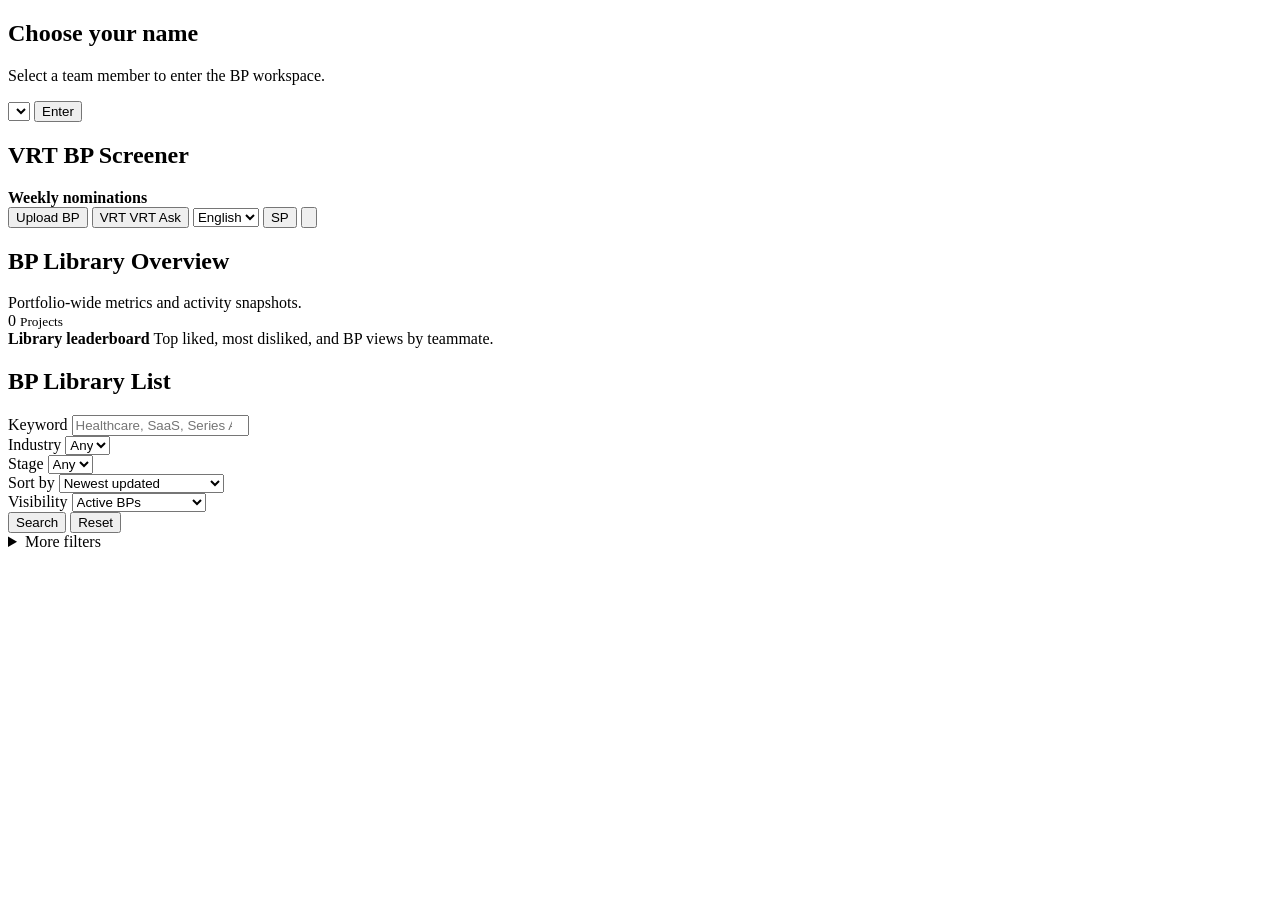
==== web/index.html @ aa81eb55 "Compact weekly nominations and leaderboard Co-authored-by: Cursor <cursoragent@cursor.com>" ====
<!doctype html>
<html lang="en">
  <head>
    <meta charset="utf-8" />
    <meta name="viewport" content="width=device-width, initial-scale=1" />
    <title>VRT BP Screener</title>
    <link rel="icon" href="/favicon.jpg" type="image/jpeg" />
    <link rel="apple-touch-icon" href="/favicon.jpg" />
    <link rel="stylesheet" href="/styles.css?v=20260727-weekly-leaderboard-compact-v1" />
  </head>
  <body>
    <div id="loginOverlay" class="loginOverlay">
      <form id="loginForm" class="loginCard">
        <h2 data-i18n="loginTitle">Choose your name</h2>
        <p data-i18n="loginHint">Select a team member to enter the BP workspace.</p>
        <div id="loginMemberAvatars" class="loginMemberAvatars" aria-hidden="true"></div>
        <select id="userSelect" autocomplete="name"></select>
        <button type="submit" data-i18n="loginButton">Enter</button>
        <p id="loginError" class="loginError"></p>
      </form>
    </div>

    <header class="hero">
      <nav class="nav">
        <div class="heroSummary">
          <h1 data-i18n="title">VRT BP Screener</h1>
          <p id="welcomeMessage" class="subtitle"></p>
        </div>
        <section class="weeklyNominationTopCard" aria-label="Weekly nominations">
          <strong data-i18n="weeklyNominationBoard">Weekly nominations</strong>
          <div id="weeklyNominationSpotlight" class="weeklyNominationSpotlight" aria-live="polite"></div>
        </section>
        <div class="navControls">
          <button id="uploadOpenButton" type="button" class="navUploadButton" data-i18n="uploadTitle">Upload BP</button>
          <button id="openVrtAskButton" type="button" class="navUploadButton vrtAskNavButton" data-i18n-title="vrtAsk" aria-label="VRT Ask">
            <span class="vrtAskAvatarShell" aria-hidden="true">
              <img src="/vrt-agent.jpg" alt="" onerror="this.hidden=true" />
              <span>VRT</span>
            </span>
            <span data-i18n="vrtAsk">VRT Ask</span>
          </button>
          <select id="language" aria-label="Language">
            <option value="en">English</option>
            <option value="zh">中文</option>
          </select>
          <button id="scoringProfileOpenButton" type="button" class="railIconButton scoringProfileNavButton" aria-label="My scoring profile" aria-expanded="false" data-i18n-title="scoringProfileTitle">
            <span class="buttonIconShell" aria-hidden="true">SP</span>
          </button>
          <button id="openCalendarRail" type="button" class="railIconButton" aria-label="Calendar" aria-expanded="false" data-i18n-title="calendarOpen">
            <span class="buttonIconShell" aria-hidden="true">
              <svg class="buttonIcon" viewBox="0 0 24 24" focusable="false">
                <rect x="4" y="5" width="16" height="15" rx="2"></rect>
                <path d="M8 3v4M16 3v4M4 10h16"></path>
              </svg>
            </span>
          </button>
          <button id="currentUserBadge" type="button" class="currentUserBadge" hidden></button>
        </div>
      </nav>
    </header>

    <div id="uploadOverlay" class="uploadOverlay" hidden>
      <section class="panel uploadPopover" role="dialog" aria-modal="true" aria-labelledby="uploadDialogTitle">
        <div class="sectionTitle">
          <div>
            <h2 id="uploadDialogTitle" data-i18n="uploadTitle">Upload BP</h2>
            <span data-i18n="uploadLimit">PDF, PPT, PPTX, DOC, DOCX. Default limit: 20 MB.</span>
          </div>
          <button id="uploadCloseButton" type="button" class="secondary compactButton" data-i18n="closeUpload">Close</button>
        </div>
        <div
          id="uploadDropzone"
          class="uploadDropzone"
          role="button"
          tabindex="0"
          aria-describedby="uploadStatus"
        >
          <input id="uploadFile" type="file" accept=".pdf,.ppt,.pptx,.doc,.docx" hidden />
          <strong data-i18n="uploadButton">Choose file</strong>
          <p data-i18n="uploadHint">
            Drag a PDF, PPT, PPTX, DOC, or DOCX here, or click to choose a file. The file will be archived to Feishu Drive.
          </p>
          <small id="uploadStatus" class="uploadStatus" data-i18n="uploadIdle">Waiting for a BP file.</small>
        </div>
      </section>
    </div>

    <div id="scoringProfileOverlay" class="activityOverlay scoringProfileOverlay" hidden>
      <section class="panel scoringProfilePopover" role="dialog" aria-modal="false" aria-labelledby="scoringProfilePopoverTitle">
        <div class="sectionTitle">
          <div>
            <h2 id="scoringProfilePopoverTitle" data-i18n="scoringProfileTitle">My scoring profile</h2>
            <span data-i18n="scoringProfileHint">Your final-score habits and current scoring lens.</span>
          </div>
          <button id="scoringProfileCloseButton" type="button" class="secondary compactButton" data-i18n="closeUpload">Close</button>
        </div>
        <div class="weightQuickBody">
          <div id="activeWeightSummary" class="activeWeightSummary"></div>
          <section class="scoringTemplateBlock">
            <div>
              <strong data-i18n="scoringTemplateTitle">Scoring template</strong>
              <small data-i18n="scoringTemplateHint">Choose the template VRT Agent should draft against.</small>
            </div>
            <select id="scoringTemplate">
              <option value="type_a" data-i18n="templateTypeA">Type A</option>
              <option value="type_b" data-i18n="templateTypeB">Type B</option>
              <option value="type_c" data-i18n="templateTypeC">Type C</option>
              <option value="my_custom" data-i18n="templateMyCustom">My custom</option>
            </select>
          </section>
          <div class="weightQuickActions">
            <button id="reviewPendingDrafts" type="button" class="secondary compactButton" data-i18n="reviewPendingDrafts">Review pending drafts</button>
            <button id="generateDraftScores" type="button" class="compactButton" data-i18n="generateDraftScores">Generate draft for selected BP</button>
            <button id="openWeightEditor" type="button" class="secondary compactButton" data-i18n="advancedScoringSettings">Advanced scoring settings</button>
          </div>
          <div id="scoringQueueSummary" class="scoringQueueSummary compact"></div>
          <small id="scoringDraftStatus" class="subtle" data-i18n="currentBpOnlyHint">Current implementation drafts the selected BP first; queue review is ready for pending drafts.</small>
          <small class="subtle" data-i18n="advancedScoringHint">Weights, factor pools, personal factors, chart, and drag ordering.</small>
        </div>
      </section>
    </div>

    <dialog id="calendarDialog" class="calendarDialog" aria-labelledby="calendarDialogTitle">
      <section class="panel opsBoardPanel calendarPopover">
        <div class="sectionTitle">
          <div>
            <h2 id="calendarDialogTitle" data-i18n="calendarReview">Calendar review</h2>
            <span id="reviewWeekLabel" class="subtle" data-i18n="calendarLocalTimeNotice">Shown in your local time</span>
          </div>
          <div class="activityActions">
            <button id="refreshReviewBoard" type="button" class="secondary compactButton" data-i18n="refresh">Refresh</button>
            <button id="calendarCloseButton" type="button" class="secondary compactButton" data-i18n="closeUpload">Close</button>
          </div>
        </div>
        <div class="calendarActivityGrid">
          <div id="shortlistBoard" class="opsBoard"></div>
          <div id="nominationBoard" class="opsBoard"></div>
        </div>
        <div id="calendarBoard" class="opsBoard"></div>
      </section>
    </dialog>

    <main class="workbenchShell scoringProfileNavLayout">
      <aside class="leftRail">
        <div id="leftWorkspaceView" class="leftRailView"></div>

        <div id="leftCalendarView" class="leftRailView calendarRailView" hidden></div>
      </aside>

      <dialog id="userSwitchDialog" class="userSwitchDialog" aria-labelledby="userSwitchTitle">
        <button id="closeUserSwitch" type="button" class="close iconButton" aria-label="Close" data-i18n-title="closeUserSwitch">
          <svg class="buttonIcon" viewBox="0 0 24 24" aria-hidden="true" focusable="false">
            <path d="M6 6l12 12M18 6L6 18"></path>
          </svg>
        </button>
        <section class="userSwitchPanel">
          <div class="sectionTitle">
            <div>
              <h2 id="userSwitchTitle" data-i18n="switchUserTitle">Switch user</h2>
              <p data-i18n="switchUserHint">Choose a team member, then confirm before operating as that person.</p>
            </div>
          </div>
          <div id="userSwitchList" class="userSwitchList"></div>
          <div id="userSwitchConfirm" class="userSwitchConfirm" hidden>
            <p id="userSwitchConfirmText"></p>
            <div class="userSwitchActions">
              <button id="confirmUserSwitch" type="button" data-i18n="confirmSwitchUser">Confirm switch</button>
              <button id="cancelUserSwitch" type="button" class="secondary compactButton" data-i18n="cancelSwitchUser">Cancel</button>
            </div>
          </div>
        </section>
      </dialog>

      <dialog id="weightEditorDialog" class="weightEditorDialog">
        <button id="closeWeightEditor" type="button" class="close iconButton" aria-label="Close" data-i18n-title="closeWeights">
          <svg class="buttonIcon" viewBox="0 0 24 24" aria-hidden="true" focusable="false">
            <path d="M6 6l12 12M18 6L6 18"></path>
          </svg>
        </button>
        <section class="weightPanel">
          <div class="sectionTitle">
            <div>
              <h2 data-i18n="editWeights">Edit weights</h2>
              <p data-i18n="weightSubtitle">Pick five factors in order, or ask VRT Agent to turn your preference into factors.</p>
            </div>
            <button id="applyWeightSelection" data-i18n="applyWeight">Apply ranking</button>
          </div>
          <div class="weightWorkspace">
            <div class="weightBuilder">
              <label data-i18n="profileTitle">Profile title</label>
              <input id="weightProfileTitle" type="text" placeholder="My screening lens" />
              <label data-i18n="aiWeightPrompt">Ask VRT Agent to build factors</label>
              <textarea
                id="weightPrompt"
                data-i18n-placeholder="weightPromptPlaceholder"
                placeholder="Example: I care about AI infrastructure, strong founders, early paid pilots, and low regulatory risk."
              ></textarea>
              <div class="weightActions">
                <button id="aiFactorButton" type="button" data-i18n="generateFactors">Generate factors</button>
                <button id="saveWeightProfile" type="button" class="secondary" data-i18n="saveProfile">Save profile</button>
                <button id="saveAiFactorsPersonal" type="button" class="secondary" data-i18n="saveAiFactorsPersonal">Save AI factors to mine</button>
                <button id="publishAiFactorsPublic" type="button" class="secondary" data-i18n="publishAiFactorsPublic">Publish AI factors</button>
              </div>
              <p id="activeProfileLabel" class="activeProfileLabel subtle"></p>
            </div>
            <div>
              <div class="weightColumns">
                <div>
                  <h3 data-i18n="availableFactors">Available factors</h3>
                  <div id="factorChoices" class="factorList"></div>
                </div>
                <div>
                  <h3 data-i18n="selectedFactors">Selected order</h3>
                  <div id="selectedFactors" class="factorList selected"></div>
                </div>
              </div>
            </div>
          </div>
          <div class="sectionTitle boardTitle">
            <h3 data-i18n="weightBoard">Weight profiles</h3>
            <span data-i18n="weightBoardHint">My saved lenses and the team's reusable ranking profiles.</span>
          </div>
          <div id="profileBoard" class="profileBoard"></div>
        </section>
      </dialog>

      <section class="centerRail">
        <div class="libraryOverviewStack">
          <section class="panel charts libraryOverviewPanel">
            <div class="sectionTitle">
              <div>
                <h2 data-i18n="bpLibraryOverview">BP Library Overview</h2>
                <span data-i18n="bpLibraryOverviewHint">Portfolio-wide metrics and activity snapshots.</span>
              </div>
              <div id="overviewStatus" class="projectListStatus overviewStatus" aria-live="polite" hidden></div>
            </div>
            <div class="overviewMetricsRow">
              <div class="stats">
                <div class="stat">
                  <span id="projectCount">0</span>
                  <small data-i18n="projects">Projects</small>
                </div>
              </div>
              <div id="chartGrid" class="chartGrid"></div>
              <div class="libraryLeaderboardCard" aria-label="Library leaderboard">
                <div class="libraryLeaderboardHeader">
                  <strong data-i18n="libraryLeaderboardTitle">Library leaderboard</strong>
                  <span data-i18n="bpLeaderboardHint">Top liked, most disliked, and BP views by teammate.</span>
                </div>
                <div id="bpLeaderboardSpotlight" class="bpLeaderboardSpotlight" aria-live="polite"></div>
              </div>
            </div>
          </section>

        </div>

        <section class="panel bpListPanel">
          <div class="bpListToolbar">
            <div class="bpListTitle">
              <h2 data-i18n="bpLibraryList">BP Library List</h2>
              <div id="projectListStatus" class="projectListStatus" aria-live="polite" hidden></div>
            </div>
            <section class="filters bpListFilters" aria-label="BP list filters">
              <div class="filterField keywordFilter">
                <label data-i18n="keyword">Keyword</label>
                <input id="keyword" type="search" placeholder="Healthcare, SaaS, Series A" aria-label="Keyword" data-i18n-title="keyword" />
              </div>
              <div class="filterField">
                <label data-i18n="industry">Industry</label>
                <select id="industry" aria-label="Industry" data-i18n-title="industry">
                  <option value="" data-i18n="any">Any</option>
                </select>
              </div>
              <div class="filterField">
                <label data-i18n="stage">Stage</label>
                <select id="stage" aria-label="Stage" data-i18n-title="stage">
                  <option value="" data-i18n="any">Any</option>
                </select>
              </div>
              <div class="filterField sortFilter">
                <label data-i18n="sortBy">Sort by</label>
                <select id="sortBy" aria-label="Sort by" data-i18n-title="sortBy">
                  <option value="updated_desc" data-i18n="sortUpdated">Newest updated</option>
                  <option value="ai_rank_desc" data-i18n="sortAiRanked">VRT Agent ranked</option>
                  <option value="screening_score_desc" data-i18n="sortScreening">Screening score</option>
                  <option value="recommendation_desc" data-i18n="sortRecommendation">Recommendation</option>
                  <option value="team_score_desc" data-i18n="sortTeam">Team strength</option>
                  <option value="traction_score_desc" data-i18n="sortTraction">Traction</option>
                  <option value="risk_low_first" data-i18n="sortRisk">Lower risk first</option>
                  <option value="custom_weight" data-i18n="sortCustomWeight">Personal weight ranking</option>
                  <option value="personal_scoring_desc" data-i18n="sortPersonalScoring">My confirmed scores</option>
                </select>
              </div>
              <div class="filterField">
                <label data-i18n="visibilityFilter">Visibility</label>
                <select id="visibilityFilter" aria-label="Visibility" data-i18n-title="visibilityFilter">
                  <option value="active" data-i18n="visibilityActive">Active BPs</option>
                  <option value="hide_discussed" data-i18n="hideDiscussedTitle">Hide discussed</option>
                  <option value="hide_not_interested" data-i18n="hideNotInterestedTitle">Hide not interested</option>
                  <option value="highlighted" data-i18n="highlightOnlyTitle">Highlighted only</option>
                  <option value="hidden" data-i18n="hiddenOnlyTitle">Hidden only</option>
                </select>
              </div>
              <div class="filterActions">
                <button id="searchButton" type="button" data-i18n="search">Search</button>
                <button id="resetFiltersButton" type="button" class="secondary compactButton" data-i18n="resetFilters">Reset</button>
              </div>
              <details class="advancedFilterDetails">
                <summary data-i18n="moreFilters">More filters</summary>
                <div class="advancedFilterBody">
                  <div class="filterField">
                    <label data-i18n="recommendation">Recommendation</label>
                    <select id="recommendation">
                      <option value="" data-i18n="any">Any</option>
                      <option value="高" data-i18n="high">High</option>
                      <option value="中" data-i18n="medium">Medium</option>
                      <option value="低" data-i18n="low">Low</option>
                      <option value="未知" data-i18n="unknown">Unknown</option>
                    </select>
                  </div>
                  <div class="filterField">
                    <label data-i18n="country">Country / region</label>
                    <select id="country">
                      <option value="" data-i18n="any">Any</option>
                    </select>
                  </div>
                  <div class="filterField">
                    <label data-i18n="customerType">Customer type</label>
                    <select id="customerType">
                      <option value="" data-i18n="any">Any</option>
                    </select>
                  </div>
                  <div class="filterField">
                    <label data-i18n="revenueStage">Revenue stage</label>
                    <select id="revenueStage">
                      <option value="" data-i18n="any">Any</option>
                    </select>
                  </div>
                  <div class="filterField">
                    <label data-i18n="riskLevel">Risk level</label>
                    <select id="riskLevel">
                      <option value="" data-i18n="any">Any</option>
                      <option value="高" data-i18n="high">High</option>
                      <option value="中" data-i18n="medium">Medium</option>
                      <option value="低" data-i18n="low">Low</option>
                      <option value="未知" data-i18n="unknown">Unknown</option>
                    </select>
                  </div>
                  <div class="filterField">
                    <label data-i18n="tagFilter">Tags / keywords</label>
                    <select id="tag">
                      <option value="" data-i18n="any">Any</option>
                    </select>
                  </div>
                </div>
              </details>
            </section>
          </div>
          <section id="projectGrid" class="projectList" aria-live="polite"></section>
        </section>
      </section>

      <dialog id="vrtAskDialog" class="vrtAskDialog" aria-labelledby="vrtAskDialogTitle">
        <button id="vrtAskCloseButton" type="button" class="close iconButton" aria-label="Close" data-i18n-title="closeUpload">
          <svg class="buttonIcon" viewBox="0 0 24 24" aria-hidden="true" focusable="false">
            <path d="M6 6l12 12M18 6L6 18"></path>
          </svg>
        </button>
        <section class="panel aiPanel compactSection idle">
          <div class="aiQuickHeader">
            <div class="assistantTitle">
              <img class="agentAvatar idle" src="/vrt-agent.jpg" alt="VRT Agent" />
              <h2 id="vrtAskDialogTitle" data-i18n="aiFinder">VRT Agent Project Finder</h2>
            </div>
          </div>
          <div class="aiPrompt">
            <div class="aiComposer">
              <textarea
                id="recommendQuestion"
                rows="1"
                data-i18n-placeholder="aiPlaceholder"
                placeholder="Which AI/tech healthcare projects have strong teams and early traction?"
              ></textarea>
              <button
                id="recommendButton"
                type="button"
                class="aiSendButton"
                data-i18n-title="askAi"
                aria-label="Ask VRT Agent"
                title="Ask VRT Agent"
              >
                <svg class="buttonIcon" viewBox="0 0 24 24" aria-hidden="true" focusable="false">
                  <path d="M5 12h14M13 6l6 6-6 6"></path>
                </svg>
              </button>
            </div>
            <div id="recommendResult" class="recommendResult"></div>
          </div>
        </section>
      </dialog>

      <dialog id="projectDialog" class="projectDialog" aria-labelledby="projectDialogTitle">
        <button id="projectDialogCloseButton" type="button" class="close iconButton" aria-label="Close" data-i18n-title="closeUpload">
          <svg class="buttonIcon" viewBox="0 0 24 24" aria-hidden="true" focusable="false">
            <path d="M6 6l12 12M18 6L6 18"></path>
          </svg>
        </button>
        <section class="panel rightInsightPanel projectDialogPanel">
          <section class="detailPanel compactSection">
            <div class="compactSectionTitle">
              <h2 id="projectDialogTitle" data-i18n="rightContext">BP Context</h2>
            </div>
            <div id="projectDetail" class="projectDetail">
              <p class="subtle" data-i18n="selectProjectHint">Select a project to review the BP and team context here.</p>
            </div>
            <div id="scoreReviewCard" class="scoreReviewCard"></div>
          </section>

          <details class="projectOpsPanel compactDetails">
            <summary class="snippetSummary">
              <span data-i18n="bpOps">BP Review Ops</span>
              <small data-i18n="collaboration">Collaboration</small>
            </summary>
            <div id="projectOps" class="projectOps">
              <p class="subtle" data-i18n="selectProjectHint">Select a project to review the BP and team context here.</p>
            </div>
          </details>

          <details id="bpPreviewDetails" class="bpPreviewPanel compactDetails" hidden>
            <summary class="snippetSummary">
              <span data-i18n="bpPreview">BP Preview</span>
              <a id="bpFallbackLink" class="openLink" target="_blank" rel="noopener noreferrer" hidden data-i18n="openInNew">Open in new window</a>
            </summary>
            <div class="bpFrameWrap">
              <iframe id="bpFrame" title="BP preview" loading="lazy"></iframe>
              <p id="bpFrameHint" class="subtle" data-i18n="feishuEmbedHint">
                Feishu may block iframe embedding. If the preview is blank, open it in a new window.
              </p>
            </div>
          </details>

          <details class="contextPanel compactDetails">
            <summary class="snippetSummary">
              <span data-i18n="commentsQuestions">Comments & Questions</span>
              <small data-i18n="teamViewSummary">Team view summary</small>
            </summary>
            <div id="teamPresence" class="teamPresence"></div>
            <div id="teamViewSummary" class="teamViewSummary"></div>
            <div id="contextList" class="contextList"></div>
            <div class="contextComposer">
              <textarea id="contextComment" data-i18n-placeholder="commentPlaceholder" placeholder="Add a comment or question"></textarea>
              <div class="contextActions">
                <button id="addCommentButton" type="button" data-i18n="addComment">Add comment</button>
                <button id="markNotInterestedButton" type="button" class="secondary" data-i18n="markNotInterested">Not interested</button>
              </div>
              <label data-i18n="askAboutBp">Ask VRT Agent about this BP</label>
              <textarea id="projectQuestion" data-i18n-placeholder="projectQuestionPlaceholder" placeholder="Ask about this BP and team comments"></textarea>
              <button id="projectAssistantButton" type="button" data-i18n="askProjectAi">Ask project VRT Agent</button>
              <div id="projectAssistantResult" class="recommendResult"></div>
            </div>
          </details>
        </section>
      </dialog>
    </main>

    <script src="/app.js?v=20260726-name-only-login-v1" type="module"></script>
  </body>
</html>
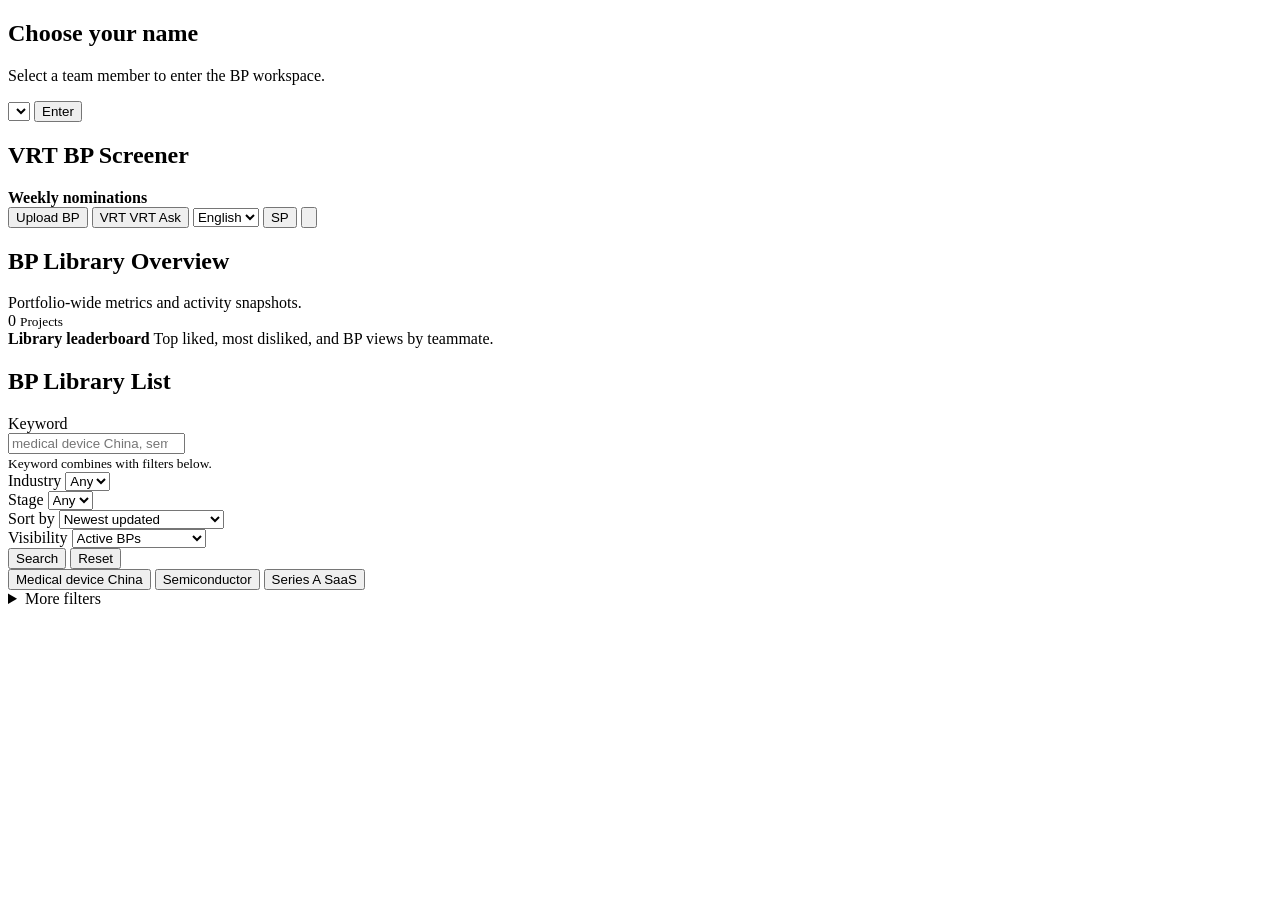
==== commit 6f2b3a06: "Improve BP library keyword search Co-authored-by: Cursor <cursoragent@cursor.com>" ====
--- a/web/index.html
+++ b/web/index.html
@@ -6,7 +6,7 @@
     <title>VRT BP Screener</title>
     <link rel="icon" href="/favicon.jpg" type="image/jpeg" />
     <link rel="apple-touch-icon" href="/favicon.jpg" />
-    <link rel="stylesheet" href="/styles.css?v=20260727-weekly-leaderboard-compact-v1" />
+    <link rel="stylesheet" href="/styles.css?v=20260727-keyword-search-v1" />
   </head>
   <body>
     <div id="loginOverlay" class="loginOverlay">
@@ -263,7 +263,18 @@
             <section class="filters bpListFilters" aria-label="BP list filters">
               <div class="filterField keywordFilter">
                 <label data-i18n="keyword">Keyword</label>
-                <input id="keyword" type="search" placeholder="Healthcare, SaaS, Series A" aria-label="Keyword" data-i18n-title="keyword" />
+                <div class="keywordSearchBox">
+                  <input
+                    id="keyword"
+                    type="search"
+                    placeholder="medical device China, semiconductor, Series A SaaS"
+                    aria-label="Keyword"
+                    data-i18n-title="keyword"
+                    data-i18n-placeholder="keywordPlaceholder"
+                  />
+                  <button id="keywordClearButton" type="button" class="keywordClearButton" data-i18n-title="clearKeyword" aria-label="Clear keyword" hidden>x</button>
+                </div>
+                <small class="keywordFilterHint" data-i18n="keywordFilterHint">Keyword combines with filters below.</small>
               </div>
               <div class="filterField">
                 <label data-i18n="industry">Industry</label>
@@ -304,6 +315,11 @@
               <div class="filterActions">
                 <button id="searchButton" type="button" data-i18n="search">Search</button>
                 <button id="resetFiltersButton" type="button" class="secondary compactButton" data-i18n="resetFilters">Reset</button>
+              </div>
+              <div class="suggestedSearchChips" aria-label="Suggested keyword searches">
+                <button type="button" data-keyword-chip="medical device China">Medical device China</button>
+                <button type="button" data-keyword-chip="semiconductor">Semiconductor</button>
+                <button type="button" data-keyword-chip="Series A SaaS">Series A SaaS</button>
               </div>
               <details class="advancedFilterDetails">
                 <summary data-i18n="moreFilters">More filters</summary>
@@ -463,6 +479,6 @@
       </dialog>
     </main>
 
-    <script src="/app.js?v=20260726-name-only-login-v1" type="module"></script>
+    <script src="/app.js?v=20260727-keyword-search-v1" type="module"></script>
   </body>
 </html>
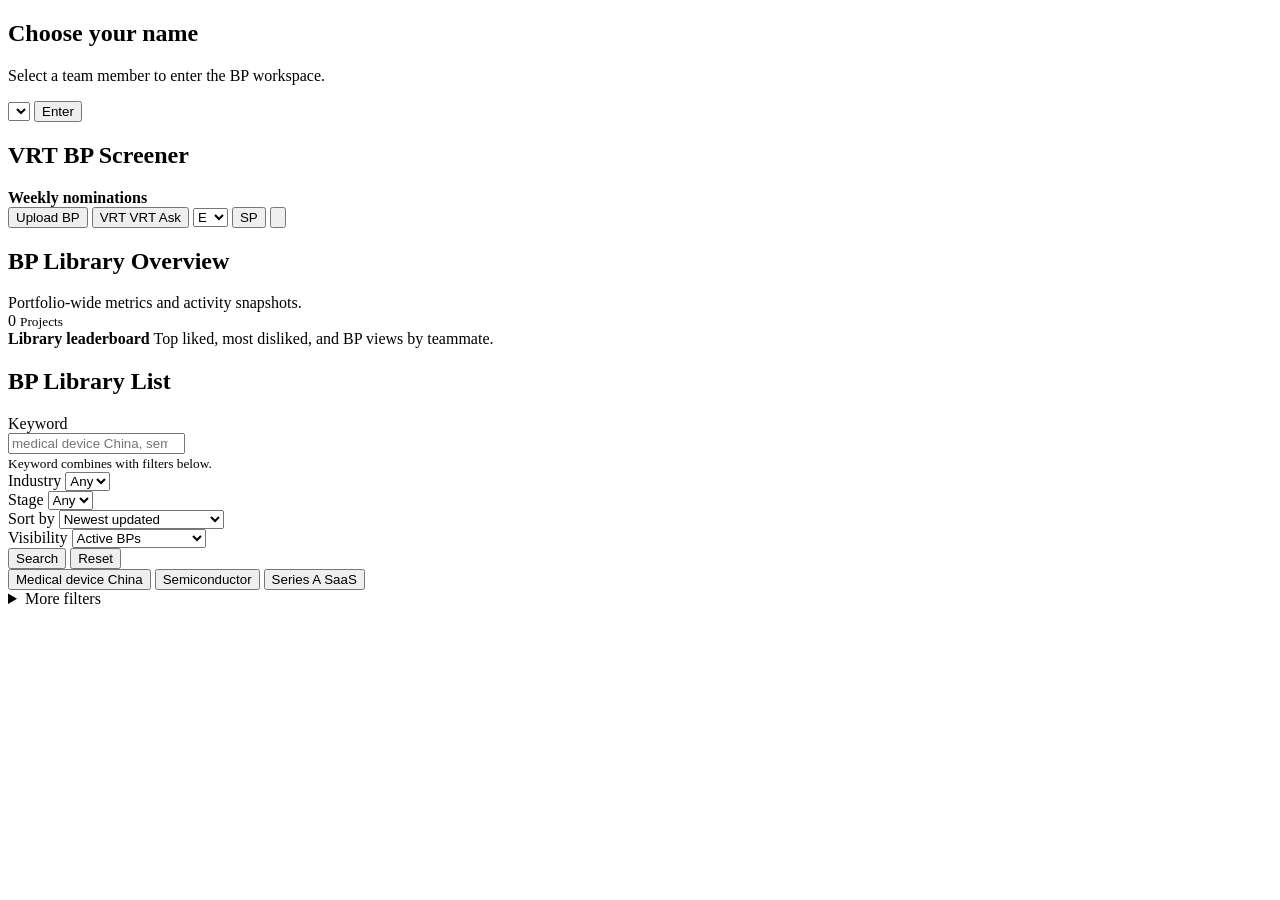
==== commit 7f29f168: "Compact overview leaderboard layout" ====
--- a/web/index.html
+++ b/web/index.html
@@ -6,7 +6,7 @@
     <title>VRT BP Screener</title>
     <link rel="icon" href="/favicon.jpg" type="image/jpeg" />
     <link rel="apple-touch-icon" href="/favicon.jpg" />
-    <link rel="stylesheet" href="/styles.css?v=20260727-keyword-search-v1" />
+    <link rel="stylesheet" href="/styles.css?v=20260727-ai-flow-compact-overview-v1" />
   </head>
   <body>
     <div id="loginOverlay" class="loginOverlay">
@@ -40,8 +40,8 @@
             <span data-i18n="vrtAsk">VRT Ask</span>
           </button>
           <select id="language" aria-label="Language">
-            <option value="en">English</option>
-            <option value="zh">中文</option>
+            <option value="en" title="English" aria-label="English">E</option>
+            <option value="zh" title="中文" aria-label="中文">中</option>
           </select>
           <button id="scoringProfileOpenButton" type="button" class="railIconButton scoringProfileNavButton" aria-label="My scoring profile" aria-expanded="false" data-i18n-title="scoringProfileTitle">
             <span class="buttonIconShell" aria-hidden="true">SP</span>
@@ -479,6 +479,6 @@
       </dialog>
     </main>
 
-    <script src="/app.js?v=20260727-keyword-search-v1" type="module"></script>
+    <script src="/app.js?v=20260727-ai-flow-p0-p1" type="module"></script>
   </body>
 </html>
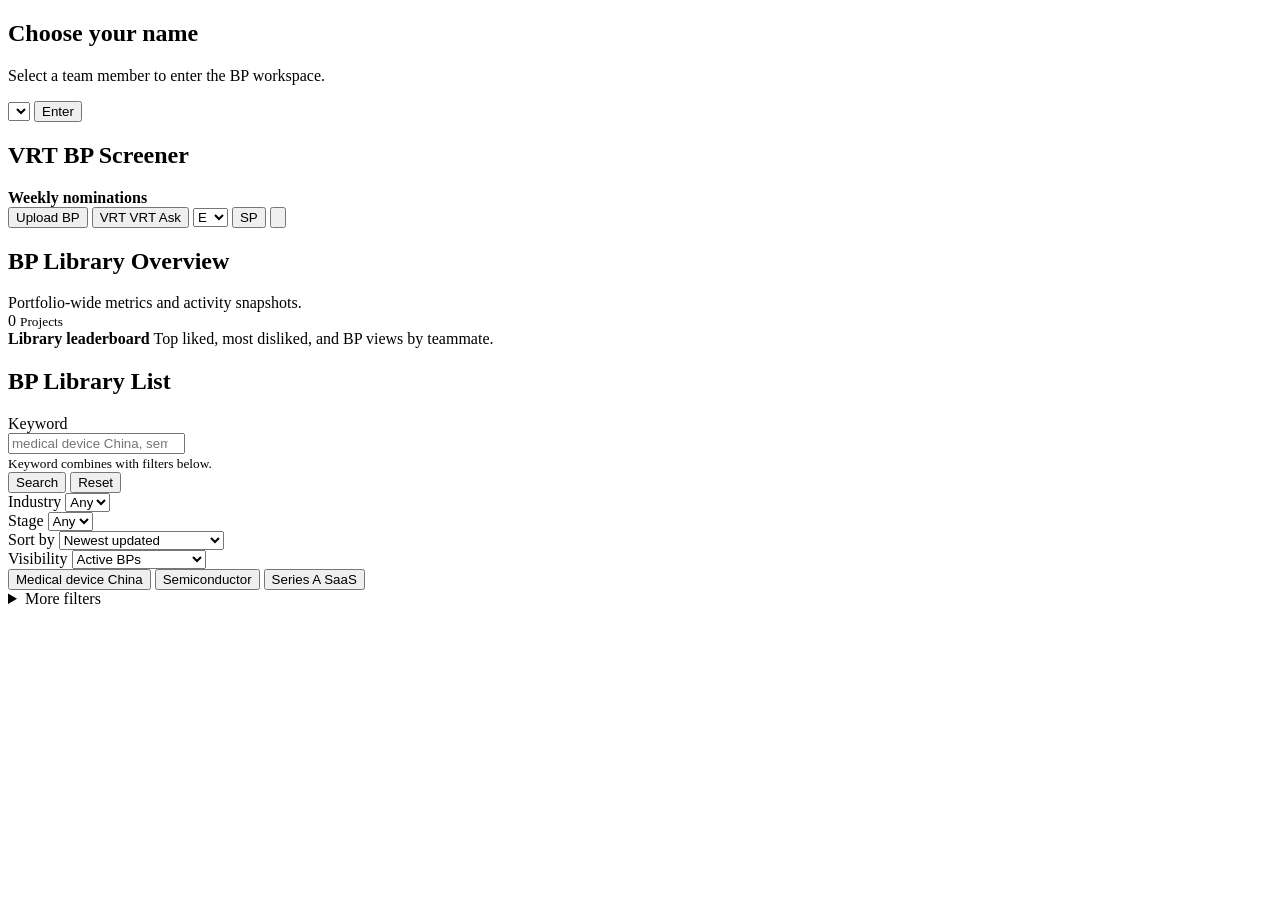
==== commit 1382af3a: "Improve BP list filter toolbar layout Co-authored-by: Cursor <cursoragent@cursor.com>" ====
--- a/web/index.html
+++ b/web/index.html
@@ -6,7 +6,10 @@
     <title>VRT BP Screener</title>
     <link rel="icon" href="/favicon.jpg" type="image/jpeg" />
     <link rel="apple-touch-icon" href="/favicon.jpg" />
-    <link rel="stylesheet" href="/styles.css?v=20260727-ai-flow-compact-overview-v1" />
+    <link rel="preconnect" href="https://fonts.googleapis.com" />
+    <link rel="preconnect" href="https://fonts.gstatic.com" crossorigin />
+    <link href="https://fonts.googleapis.com/css2?family=Pixelify+Sans:wght@500;600;700&display=swap" rel="stylesheet" />
+    <link rel="stylesheet" href="/styles.css?v=20260727-pixel-title-filter-layout-v1" />
   </head>
   <body>
     <div id="loginOverlay" class="loginOverlay">
@@ -261,115 +264,119 @@
               <div id="projectListStatus" class="projectListStatus" aria-live="polite" hidden></div>
             </div>
             <section class="filters bpListFilters" aria-label="BP list filters">
-              <div class="filterField keywordFilter">
-                <label data-i18n="keyword">Keyword</label>
-                <div class="keywordSearchBox">
-                  <input
-                    id="keyword"
-                    type="search"
-                    placeholder="medical device China, semiconductor, Series A SaaS"
-                    aria-label="Keyword"
-                    data-i18n-title="keyword"
-                    data-i18n-placeholder="keywordPlaceholder"
-                  />
-                  <button id="keywordClearButton" type="button" class="keywordClearButton" data-i18n-title="clearKeyword" aria-label="Clear keyword" hidden>x</button>
-                </div>
-                <small class="keywordFilterHint" data-i18n="keywordFilterHint">Keyword combines with filters below.</small>
-              </div>
-              <div class="filterField">
-                <label data-i18n="industry">Industry</label>
-                <select id="industry" aria-label="Industry" data-i18n-title="industry">
-                  <option value="" data-i18n="any">Any</option>
-                </select>
-              </div>
-              <div class="filterField">
-                <label data-i18n="stage">Stage</label>
-                <select id="stage" aria-label="Stage" data-i18n-title="stage">
-                  <option value="" data-i18n="any">Any</option>
-                </select>
-              </div>
-              <div class="filterField sortFilter">
-                <label data-i18n="sortBy">Sort by</label>
-                <select id="sortBy" aria-label="Sort by" data-i18n-title="sortBy">
-                  <option value="updated_desc" data-i18n="sortUpdated">Newest updated</option>
-                  <option value="ai_rank_desc" data-i18n="sortAiRanked">VRT Agent ranked</option>
-                  <option value="screening_score_desc" data-i18n="sortScreening">Screening score</option>
-                  <option value="recommendation_desc" data-i18n="sortRecommendation">Recommendation</option>
-                  <option value="team_score_desc" data-i18n="sortTeam">Team strength</option>
-                  <option value="traction_score_desc" data-i18n="sortTraction">Traction</option>
-                  <option value="risk_low_first" data-i18n="sortRisk">Lower risk first</option>
-                  <option value="custom_weight" data-i18n="sortCustomWeight">Personal weight ranking</option>
-                  <option value="personal_scoring_desc" data-i18n="sortPersonalScoring">My confirmed scores</option>
-                </select>
-              </div>
-              <div class="filterField">
-                <label data-i18n="visibilityFilter">Visibility</label>
-                <select id="visibilityFilter" aria-label="Visibility" data-i18n-title="visibilityFilter">
-                  <option value="active" data-i18n="visibilityActive">Active BPs</option>
-                  <option value="hide_discussed" data-i18n="hideDiscussedTitle">Hide discussed</option>
-                  <option value="hide_not_interested" data-i18n="hideNotInterestedTitle">Hide not interested</option>
-                  <option value="highlighted" data-i18n="highlightOnlyTitle">Highlighted only</option>
-                  <option value="hidden" data-i18n="hiddenOnlyTitle">Hidden only</option>
-                </select>
-              </div>
-              <div class="filterActions">
-                <button id="searchButton" type="button" data-i18n="search">Search</button>
-                <button id="resetFiltersButton" type="button" class="secondary compactButton" data-i18n="resetFilters">Reset</button>
-              </div>
-              <div class="suggestedSearchChips" aria-label="Suggested keyword searches">
-                <button type="button" data-keyword-chip="medical device China">Medical device China</button>
-                <button type="button" data-keyword-chip="semiconductor">Semiconductor</button>
-                <button type="button" data-keyword-chip="Series A SaaS">Series A SaaS</button>
-              </div>
-              <details class="advancedFilterDetails">
-                <summary data-i18n="moreFilters">More filters</summary>
-                <div class="advancedFilterBody">
-                  <div class="filterField">
-                    <label data-i18n="recommendation">Recommendation</label>
-                    <select id="recommendation">
-                      <option value="" data-i18n="any">Any</option>
-                      <option value="高" data-i18n="high">High</option>
-                      <option value="中" data-i18n="medium">Medium</option>
-                      <option value="低" data-i18n="low">Low</option>
-                      <option value="未知" data-i18n="unknown">Unknown</option>
-                    </select>
+              <div class="bpListPrimaryControls">
+                <div class="filterField keywordFilter">
+                  <label data-i18n="keyword">Keyword</label>
+                  <div class="keywordSearchBox">
+                    <input
+                      id="keyword"
+                      type="search"
+                      placeholder="medical device China, semiconductor, Series A SaaS"
+                      aria-label="Keyword"
+                      data-i18n-title="keyword"
+                      data-i18n-placeholder="keywordPlaceholder"
+                    />
+                    <button id="keywordClearButton" type="button" class="keywordClearButton" data-i18n-title="clearKeyword" aria-label="Clear keyword" hidden>x</button>
                   </div>
-                  <div class="filterField">
-                    <label data-i18n="country">Country / region</label>
-                    <select id="country">
-                      <option value="" data-i18n="any">Any</option>
-                    </select>
+                  <small class="keywordFilterHint" data-i18n="keywordFilterHint">Keyword combines with filters below.</small>
+                </div>
+                <div class="filterActions">
+                  <button id="searchButton" type="button" data-i18n="search">Search</button>
+                  <button id="resetFiltersButton" type="button" class="secondary compactButton" data-i18n="resetFilters">Reset</button>
+                </div>
+              </div>
+              <div class="bpListSecondaryControls">
+                <div class="filterField">
+                  <label data-i18n="industry">Industry</label>
+                  <select id="industry" aria-label="Industry" data-i18n-title="industry">
+                    <option value="" data-i18n="any">Any</option>
+                  </select>
+                </div>
+                <div class="filterField">
+                  <label data-i18n="stage">Stage</label>
+                  <select id="stage" aria-label="Stage" data-i18n-title="stage">
+                    <option value="" data-i18n="any">Any</option>
+                  </select>
+                </div>
+                <div class="filterField sortFilter">
+                  <label data-i18n="sortBy">Sort by</label>
+                  <select id="sortBy" aria-label="Sort by" data-i18n-title="sortBy">
+                    <option value="updated_desc" data-i18n="sortUpdated">Newest updated</option>
+                    <option value="ai_rank_desc" data-i18n="sortAiRanked">VRT Agent ranked</option>
+                    <option value="screening_score_desc" data-i18n="sortScreening">Screening score</option>
+                    <option value="recommendation_desc" data-i18n="sortRecommendation">Recommendation</option>
+                    <option value="team_score_desc" data-i18n="sortTeam">Team strength</option>
+                    <option value="traction_score_desc" data-i18n="sortTraction">Traction</option>
+                    <option value="risk_low_first" data-i18n="sortRisk">Lower risk first</option>
+                    <option value="custom_weight" data-i18n="sortCustomWeight">Personal weight ranking</option>
+                    <option value="personal_scoring_desc" data-i18n="sortPersonalScoring">My confirmed scores</option>
+                  </select>
+                </div>
+                <div class="filterField visibilityFilterField">
+                  <label data-i18n="visibilityFilter">Visibility</label>
+                  <select id="visibilityFilter" aria-label="Visibility" data-i18n-title="visibilityFilter">
+                    <option value="active" data-i18n="visibilityActive">Active BPs</option>
+                    <option value="hide_discussed" data-i18n="hideDiscussedTitle">Hide discussed</option>
+                    <option value="hide_not_interested" data-i18n="hideNotInterestedTitle">Hide not interested</option>
+                    <option value="highlighted" data-i18n="highlightOnlyTitle">Highlighted only</option>
+                    <option value="hidden" data-i18n="hiddenOnlyTitle">Hidden only</option>
+                  </select>
+                </div>
+                <div class="suggestedSearchChips" aria-label="Suggested keyword searches">
+                  <button type="button" data-keyword-chip="medical device China">Medical device China</button>
+                  <button type="button" data-keyword-chip="semiconductor">Semiconductor</button>
+                  <button type="button" data-keyword-chip="Series A SaaS">Series A SaaS</button>
+                </div>
+                <details class="advancedFilterDetails">
+                  <summary data-i18n="moreFilters">More filters</summary>
+                  <div class="advancedFilterBody">
+                    <div class="filterField">
+                      <label data-i18n="recommendation">Recommendation</label>
+                      <select id="recommendation">
+                        <option value="" data-i18n="any">Any</option>
+                        <option value="高" data-i18n="high">High</option>
+                        <option value="中" data-i18n="medium">Medium</option>
+                        <option value="低" data-i18n="low">Low</option>
+                        <option value="未知" data-i18n="unknown">Unknown</option>
+                      </select>
+                    </div>
+                    <div class="filterField">
+                      <label data-i18n="country">Country / region</label>
+                      <select id="country">
+                        <option value="" data-i18n="any">Any</option>
+                      </select>
+                    </div>
+                    <div class="filterField">
+                      <label data-i18n="customerType">Customer type</label>
+                      <select id="customerType">
+                        <option value="" data-i18n="any">Any</option>
+                      </select>
+                    </div>
+                    <div class="filterField">
+                      <label data-i18n="revenueStage">Revenue stage</label>
+                      <select id="revenueStage">
+                        <option value="" data-i18n="any">Any</option>
+                      </select>
+                    </div>
+                    <div class="filterField">
+                      <label data-i18n="riskLevel">Risk level</label>
+                      <select id="riskLevel">
+                        <option value="" data-i18n="any">Any</option>
+                        <option value="高" data-i18n="high">High</option>
+                        <option value="中" data-i18n="medium">Medium</option>
+                        <option value="低" data-i18n="low">Low</option>
+                        <option value="未知" data-i18n="unknown">Unknown</option>
+                      </select>
+                    </div>
+                    <div class="filterField">
+                      <label data-i18n="tagFilter">Tags / keywords</label>
+                      <select id="tag">
+                        <option value="" data-i18n="any">Any</option>
+                      </select>
+                    </div>
                   </div>
-                  <div class="filterField">
-                    <label data-i18n="customerType">Customer type</label>
-                    <select id="customerType">
-                      <option value="" data-i18n="any">Any</option>
-                    </select>
-                  </div>
-                  <div class="filterField">
-                    <label data-i18n="revenueStage">Revenue stage</label>
-                    <select id="revenueStage">
-                      <option value="" data-i18n="any">Any</option>
-                    </select>
-                  </div>
-                  <div class="filterField">
-                    <label data-i18n="riskLevel">Risk level</label>
-                    <select id="riskLevel">
-                      <option value="" data-i18n="any">Any</option>
-                      <option value="高" data-i18n="high">High</option>
-                      <option value="中" data-i18n="medium">Medium</option>
-                      <option value="低" data-i18n="low">Low</option>
-                      <option value="未知" data-i18n="unknown">Unknown</option>
-                    </select>
-                  </div>
-                  <div class="filterField">
-                    <label data-i18n="tagFilter">Tags / keywords</label>
-                    <select id="tag">
-                      <option value="" data-i18n="any">Any</option>
-                    </select>
-                  </div>
-                </div>
-              </details>
+                </details>
+              </div>
             </section>
           </div>
           <section id="projectGrid" class="projectList" aria-live="polite"></section>
